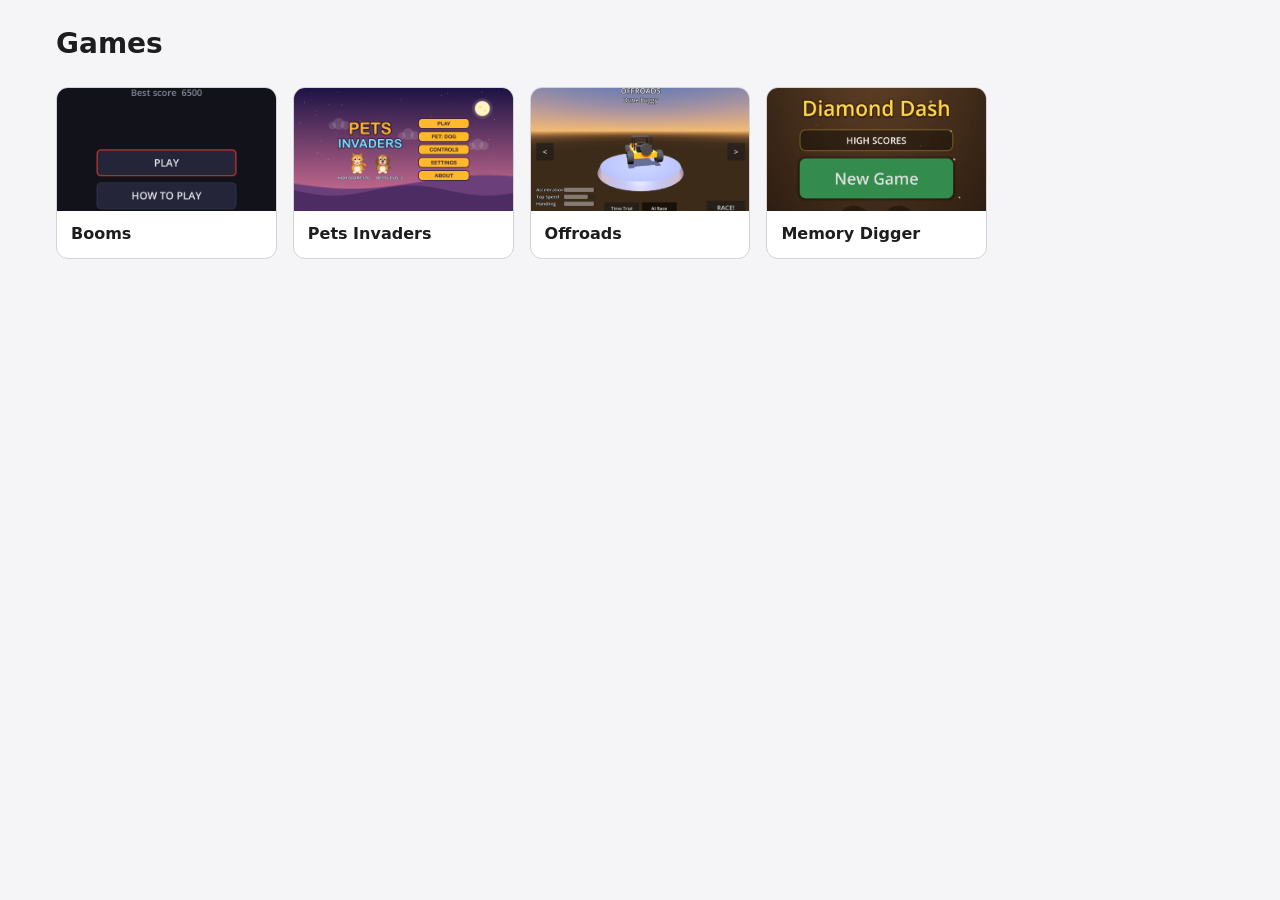
==== index.html @ 30bb4e1f "Add Godot games showcase site Static marketplace-style page listing the games in games.json as thumb" ====
<!doctype html>
<html lang="en">
<head>
  <meta charset="utf-8">
  <meta name="viewport" content="width=device-width, initial-scale=1">
  <title>Games</title>
  <link rel="stylesheet" href="style.css">
</head>
<body>
  <header class="site-header">
    <h1>Games</h1>
  </header>

  <main>
    <p id="status" class="status" hidden></p>
    <ul id="grid" class="grid"></ul>
  </main>

  <script>
    const grid = document.getElementById('grid');
    const status = document.getElementById('status');

    function showStatus(text) {
      status.textContent = text;
      status.hidden = false;
    }

    function makeCard(game) {
      const li = document.createElement('li');
      const a = document.createElement('a');
      a.className = 'card';
      a.href = game.url;
      a.target = '_blank';
      a.rel = 'noopener';

      const thumb = document.createElement('div');
      thumb.className = 'thumb';

      const img = document.createElement('img');
      img.alt = '';
      img.loading = 'lazy';
      img.src = `games/${encodeURIComponent(game.slug)}/thumbnail.png`;
      // Missing thumbnail: drop the <img> so the placeholder shows through.
      img.onerror = () => img.remove();
      thumb.append(img);

      const title = document.createElement('span');
      title.className = 'title';
      title.textContent = game.title;

      a.append(thumb, title);
      li.append(a);
      return li;
    }

    fetch('games.json')
      .then(res => {
        if (!res.ok) throw new Error(res.status);
        return res.json();
      })
      .then(games => {
        if (!games.length) {
          showStatus('No games yet.');
          return;
        }
        grid.append(...games.map(makeCard));
      })
      .catch(() => showStatus('Could not load the game list.'));
  </script>
</body>
</html>
---- style.css ----
:root {
  --bg: #f5f5f7;
  --surface: #ffffff;
  --text: #1d1d1f;
  --muted: #6e6e73;
  --border: #d2d2d7;
  --accent: #0071e3;
  --placeholder: #e8e8ed;
}

@media (prefers-color-scheme: dark) {
  :root {
    --bg: #111114;
    --surface: #1c1c21;
    --text: #f5f5f7;
    --muted: #98989d;
    --border: #2c2c33;
    --accent: #2997ff;
    --placeholder: #26262d;
  }
}

* {
  box-sizing: border-box;
}

body {
  margin: 0;
  background: var(--bg);
  color: var(--text);
  font-family: system-ui, -apple-system, "Segoe UI", Roboto, sans-serif;
  line-height: 1.4;
}

.site-header {
  padding: 24px 16px 8px;
  max-width: 1200px;
  margin: 0 auto;
}

.site-header h1 {
  margin: 0;
  font-size: 1.75rem;
}

main {
  max-width: 1200px;
  margin: 0 auto;
  padding: 16px;
}

.status {
  color: var(--muted);
  margin: 32px 0;
  text-align: center;
}

.grid {
  list-style: none;
  margin: 0;
  padding: 0;
  display: grid;
  grid-template-columns: repeat(auto-fill, minmax(220px, 1fr));
  gap: 16px;
}

.card {
  display: block;
  height: 100%;
  background: var(--surface);
  border: 1px solid var(--border);
  border-radius: 12px;
  overflow: hidden;
  color: inherit;
  text-decoration: none;
  transition: transform 0.15s ease, border-color 0.15s ease;
}

.card:hover,
.card:focus-visible {
  transform: translateY(-3px);
  border-color: var(--accent);
  outline: none;
}

.thumb {
  position: relative;
  aspect-ratio: 16 / 9;
  background: var(--placeholder);
}

.thumb img {
  position: absolute;
  inset: 0;
  width: 100%;
  height: 100%;
  object-fit: cover;
}

.title {
  display: block;
  padding: 12px 14px;
  font-weight: 600;
  overflow-wrap: anywhere;
}
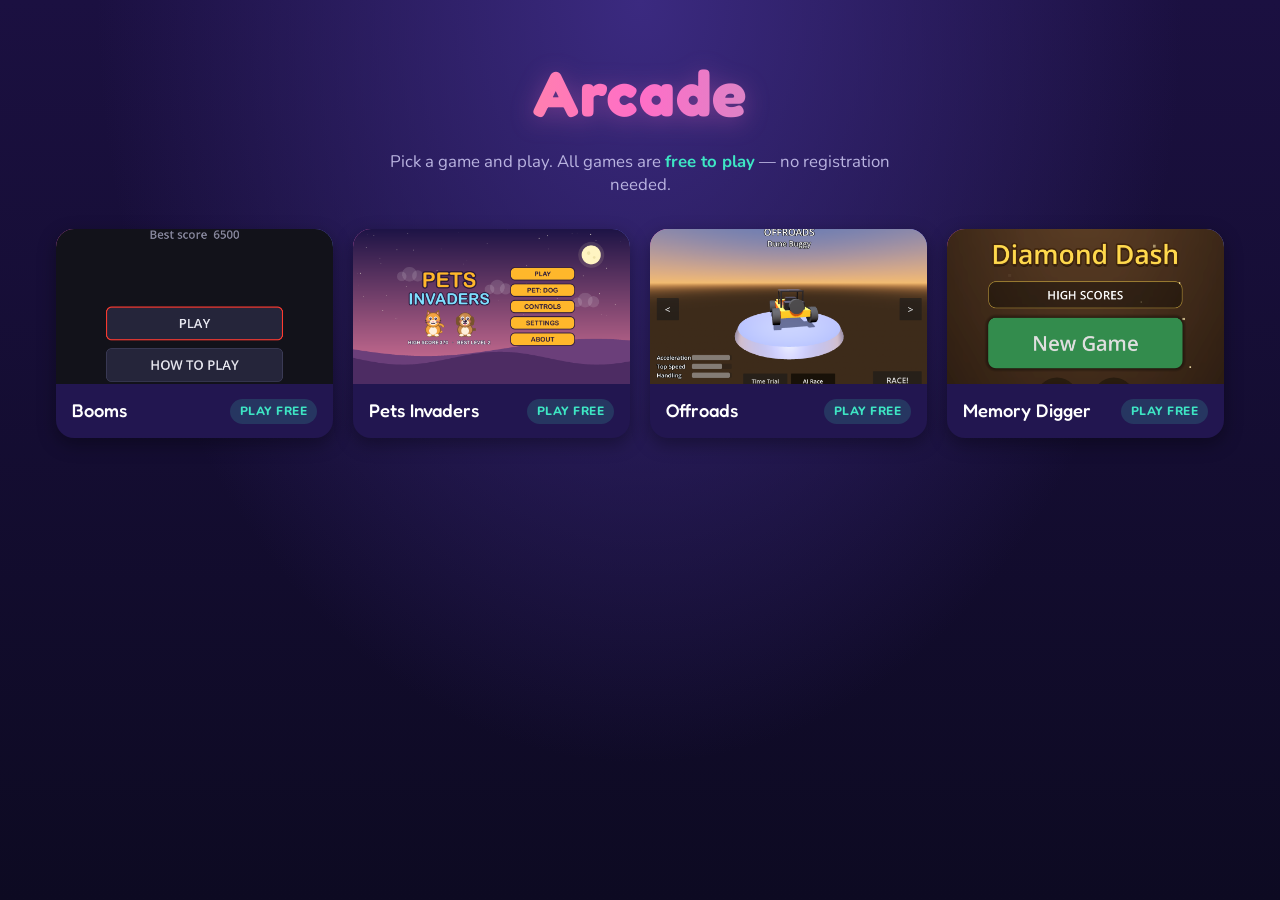
==== commit 52182778: "Restyle showcase as casual arcade and add free-to-play tagline Dark gradient theme, playful Fredoka/" ====
--- a/index.html
+++ b/index.html
@@ -3,12 +3,16 @@
 <head>
   <meta charset="utf-8">
   <meta name="viewport" content="width=device-width, initial-scale=1">
-  <title>Games</title>
+  <title>Arcade</title>
+  <link rel="preconnect" href="https://fonts.googleapis.com">
+  <link rel="preconnect" href="https://fonts.gstatic.com" crossorigin>
+  <link href="https://fonts.googleapis.com/css2?family=Fredoka:wght@500;700&family=Nunito:wght@400;600;800&display=swap" rel="stylesheet">
   <link rel="stylesheet" href="style.css">
 </head>
 <body>
-  <header class="site-header">
-    <h1>Games</h1>
+  <header class="hero">
+    <h1>Arcade</h1>
+    <p class="tagline">Pick a game and play. All games are <strong>free to play</strong> &mdash; no registration needed.</p>
   </header>
 
   <main>
@@ -36,19 +40,39 @@
       const thumb = document.createElement('div');
       thumb.className = 'thumb';
 
+      // Fallback art when there is no thumbnail: first letter of the title.
+      const fallback = document.createElement('span');
+      fallback.className = 'fallback';
+      fallback.textContent = game.title.charAt(0);
+      thumb.append(fallback);
+
       const img = document.createElement('img');
       img.alt = '';
       img.loading = 'lazy';
       img.src = `games/${encodeURIComponent(game.slug)}/thumbnail.png`;
-      // Missing thumbnail: drop the <img> so the placeholder shows through.
+      // Missing thumbnail: drop the <img> so the fallback art shows through.
       img.onerror = () => img.remove();
       thumb.append(img);
+
+      const play = document.createElement('span');
+      play.className = 'play';
+      play.setAttribute('aria-hidden', 'true');
+      play.textContent = '▶';
+      thumb.append(play);
+
+      const info = document.createElement('div');
+      info.className = 'info';
 
       const title = document.createElement('span');
       title.className = 'title';
       title.textContent = game.title;
 
-      a.append(thumb, title);
+      const tag = document.createElement('span');
+      tag.className = 'tag';
+      tag.textContent = 'Play free';
+
+      info.append(title, tag);
+      a.append(thumb, info);
       li.append(a);
       return li;
     }
@@ -60,7 +84,7 @@
       })
       .then(games => {
         if (!games.length) {
-          showStatus('No games yet.');
+          showStatus('No games yet. Check back soon!');
           return;
         }
         grid.append(...games.map(makeCard));
--- a/style.css
+++ b/style.css
@@ -1,23 +1,13 @@
 :root {
-  --bg: #f5f5f7;
-  --surface: #ffffff;
-  --text: #1d1d1f;
-  --muted: #6e6e73;
-  --border: #d2d2d7;
-  --accent: #0071e3;
-  --placeholder: #e8e8ed;
-}
-
-@media (prefers-color-scheme: dark) {
-  :root {
-    --bg: #111114;
-    --surface: #1c1c21;
-    --text: #f5f5f7;
-    --muted: #98989d;
-    --border: #2c2c33;
-    --accent: #2997ff;
-    --placeholder: #26262d;
-  }
+  --bg-1: #1b1041;
+  --bg-2: #0d0a22;
+  --surface: #221650;
+  --text: #ffffff;
+  --muted: #b9b3e0;
+  --accent-1: #ff6ec7;
+  --accent-2: #ffd23f;
+  --accent-3: #3ee6c4;
+  --radius: 18px;
 }
 
 * {
@@ -26,33 +16,59 @@
 
 body {
   margin: 0;
-  background: var(--bg);
+  min-height: 100vh;
+  background:
+    radial-gradient(ellipse at top, #3b2a80 0%, transparent 60%),
+    linear-gradient(180deg, var(--bg-1), var(--bg-2)) fixed;
   color: var(--text);
-  font-family: system-ui, -apple-system, "Segoe UI", Roboto, sans-serif;
+  font-family: "Nunito", system-ui, -apple-system, "Segoe UI", Roboto, sans-serif;
   line-height: 1.4;
 }
 
-.site-header {
-  padding: 24px 16px 8px;
-  max-width: 1200px;
-  margin: 0 auto;
-}
-
-.site-header h1 {
+/* Hero */
+
+.hero {
+  text-align: center;
+  padding: 48px 16px 24px;
+}
+
+.hero h1 {
   margin: 0;
-  font-size: 1.75rem;
-}
+  font-family: "Fredoka", "Nunito", sans-serif;
+  font-weight: 700;
+  font-size: clamp(2.5rem, 8vw, 4rem);
+  letter-spacing: 1px;
+  background: linear-gradient(90deg, var(--accent-2), var(--accent-1), var(--accent-3));
+  -webkit-background-clip: text;
+  background-clip: text;
+  color: transparent;
+  filter: drop-shadow(0 4px 12px rgba(255, 110, 199, 0.3));
+}
+
+.tagline {
+  margin: 12px auto 0;
+  max-width: 560px;
+  color: var(--muted);
+  font-size: 1.05rem;
+}
+
+.tagline strong {
+  color: var(--accent-3);
+}
+
+/* Layout */
 
 main {
   max-width: 1200px;
   margin: 0 auto;
-  padding: 16px;
+  padding: 8px 16px 48px;
 }
 
 .status {
   color: var(--muted);
-  margin: 32px 0;
+  margin: 40px 0;
   text-align: center;
+  font-size: 1.1rem;
 }
 
 .grid {
@@ -60,33 +76,38 @@
   margin: 0;
   padding: 0;
   display: grid;
-  grid-template-columns: repeat(auto-fill, minmax(220px, 1fr));
-  gap: 16px;
-}
+  grid-template-columns: repeat(auto-fill, minmax(230px, 1fr));
+  gap: 20px;
+}
+
+/* Card */
 
 .card {
-  display: block;
+  position: relative;
+  display: flex;
+  flex-direction: column;
   height: 100%;
   background: var(--surface);
-  border: 1px solid var(--border);
-  border-radius: 12px;
+  border-radius: var(--radius);
   overflow: hidden;
   color: inherit;
   text-decoration: none;
-  transition: transform 0.15s ease, border-color 0.15s ease;
+  box-shadow: 0 6px 18px rgba(0, 0, 0, 0.35);
+  transition: transform 0.2s ease, box-shadow 0.2s ease;
 }
 
 .card:hover,
 .card:focus-visible {
-  transform: translateY(-3px);
-  border-color: var(--accent);
+  transform: translateY(-6px) scale(1.02);
+  box-shadow: 0 16px 32px rgba(255, 110, 199, 0.35);
   outline: none;
 }
 
 .thumb {
   position: relative;
   aspect-ratio: 16 / 9;
-  background: var(--placeholder);
+  background: linear-gradient(135deg, var(--accent-1), #7a5cff 55%, var(--accent-3));
+  overflow: hidden;
 }
 
 .thumb img {
@@ -95,11 +116,86 @@
   width: 100%;
   height: 100%;
   object-fit: cover;
+  transition: transform 0.3s ease;
+}
+
+.card:hover .thumb img {
+  transform: scale(1.06);
+}
+
+.fallback {
+  position: absolute;
+  inset: 0;
+  display: grid;
+  place-items: center;
+  font-family: "Fredoka", sans-serif;
+  font-size: 4rem;
+  font-weight: 700;
+  color: rgba(255, 255, 255, 0.85);
+}
+
+/* Play button overlay */
+
+.play {
+  position: absolute;
+  top: 50%;
+  left: 50%;
+  width: 56px;
+  height: 56px;
+  display: grid;
+  place-items: center;
+  padding-left: 4px;
+  border-radius: 50%;
+  background: var(--accent-2);
+  color: #1b1041;
+  font-size: 1.3rem;
+  transform: translate(-50%, -50%) scale(0.6);
+  opacity: 0;
+  transition: opacity 0.2s ease, transform 0.2s ease;
+  box-shadow: 0 6px 16px rgba(0, 0, 0, 0.4);
+}
+
+.card:hover .play,
+.card:focus-visible .play {
+  opacity: 1;
+  transform: translate(-50%, -50%) scale(1);
+}
+
+/* Info */
+
+.info {
+  display: flex;
+  align-items: center;
+  justify-content: space-between;
+  gap: 10px;
+  padding: 14px 16px;
 }
 
 .title {
-  display: block;
-  padding: 12px 14px;
-  font-weight: 600;
+  font-family: "Fredoka", sans-serif;
+  font-weight: 500;
+  font-size: 1.15rem;
   overflow-wrap: anywhere;
 }
+
+.tag {
+  flex-shrink: 0;
+  padding: 4px 10px;
+  border-radius: 999px;
+  background: rgba(62, 230, 196, 0.15);
+  color: var(--accent-3);
+  font-size: 0.75rem;
+  font-weight: 800;
+  text-transform: uppercase;
+  letter-spacing: 0.5px;
+}
+
+/* Respect reduced motion */
+
+@media (prefers-reduced-motion: reduce) {
+  .card,
+  .card .thumb img,
+  .play {
+    transition: none;
+  }
+}
